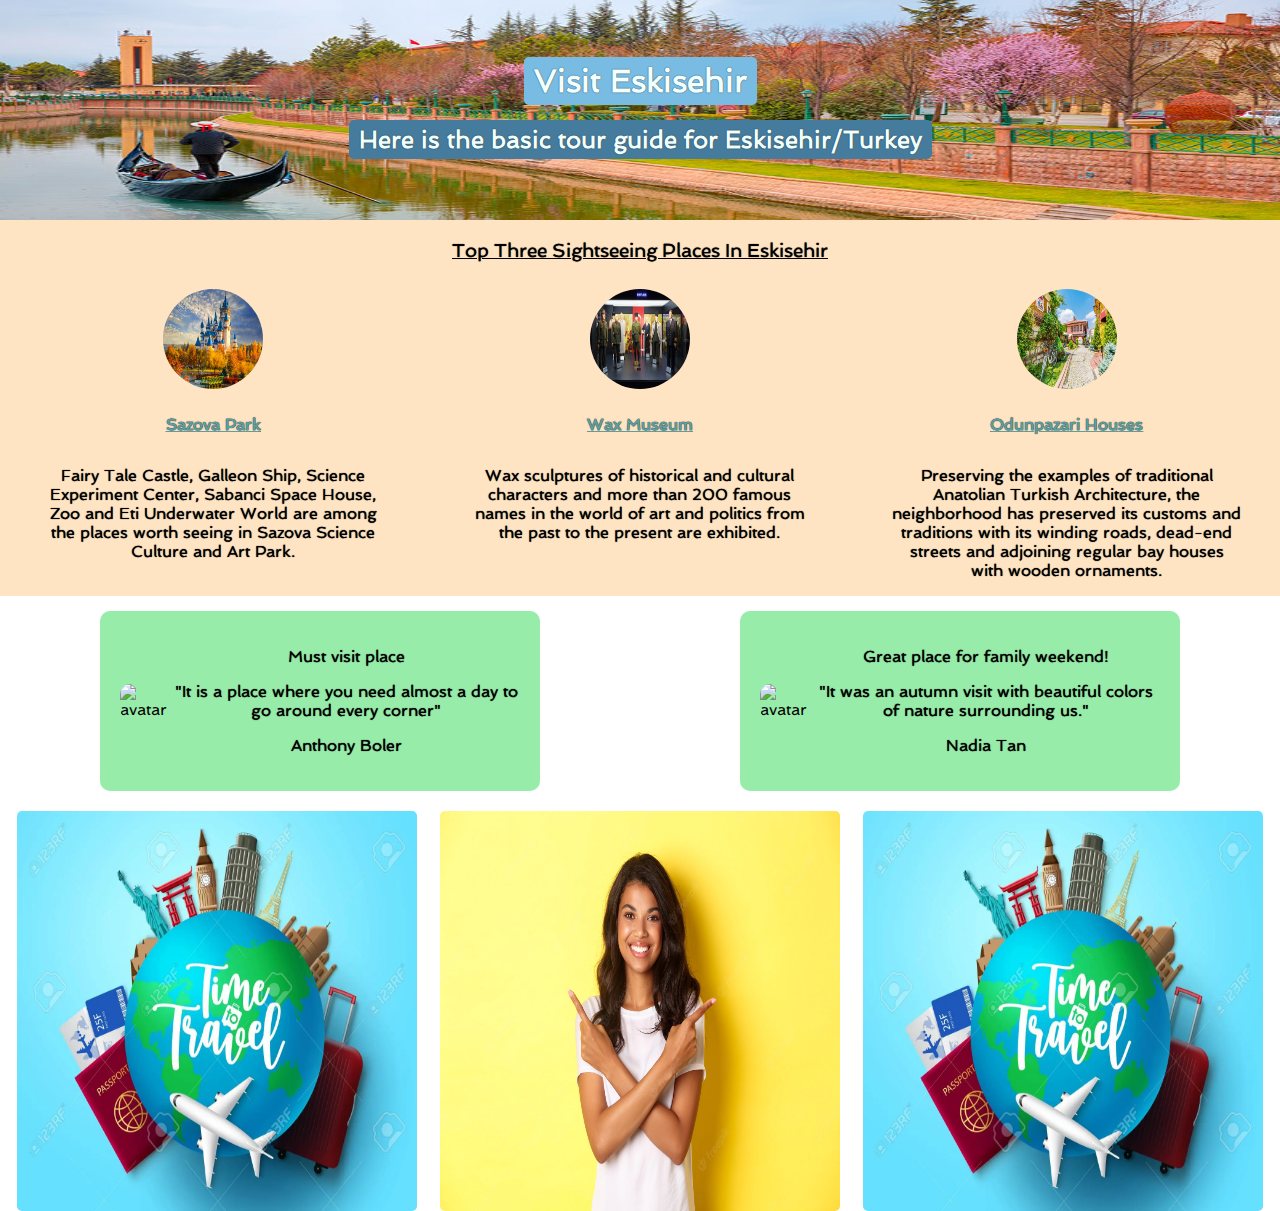
==== hometown-html-css/index.html @ 2ce04e34 "first commit" ====
<!DOCTYPE html>
<html>
    <head>
        <link rel="stylesheet" href="style.css">

        <link rel="preconnect" href="https://fonts.googleapis.com">
        <link rel="preconnect" href="https://fonts.gstatic.com" crossorigin>
        <link href="https://fonts.googleapis.com/css2?family=Spinnaker&display=swap" rel="stylesheet">
    </head>
    <body>
        <div id="header">
            <h1 id="title">Visit Eskisehir</h1>
            <h2 id="title-info">Here is the basic tour guide for Eskisehir/Turkey</h2>
        </div>
        <div id="sightseeing-section">
            <h3 id="places-title">Top Three Sightseeing Places In Eskisehir</h3>
            <div id="sightseeing-places">
                <div class="sightseeing">
                    <img class="sightseeing-img" src="images/sazova-park-castle-2.jpg" alt="sazova-park">
                    <p class="place-name">Sazova Park</p>
                    <p class="place-info">Fairy Tale Castle, Galleon Ship, Science Experiment Center, Sabanci Space House, Zoo and Eti Underwater World are among the places worth seeing in Sazova Science Culture and Art Park.</p>
                </div>
                <div div class="sightseeing">
                    <img class="sightseeing-img" src="images/wax-museum.jpg" alt="wax-museum">
                    <p class="place-name">Wax Museum</p>
                    <p class="place-info">Wax sculptures of historical and cultural characters and more than 200 famous names in the world of art and politics from the past to the present are exhibited.</p>
                </div>
                <div div class="sightseeing">
                    <img class="sightseeing-img" src="images/odunpazari-houses.webp" alt="odunpazari-houses">
                    <p class="place-name">Odunpazari Houses</p>
                    <p class="place-info">Preserving the examples of traditional Anatolian Turkish Architecture, the neighborhood has preserved its customs and traditions with its winding roads, dead-end streets and adjoining regular bay houses with wooden ornaments.</p>
                </div>
            </div>
        </div>
        <div id="comments-section">
            <div id="guideline">
                <img class="comment-avatar" src="https://media-cdn.tripadvisor.com/media/photo-l/16/00/75/70/salhamo.jpg" alt="avatar">
                <div class="comment">
                    <p>Must visit place</p>
                    <p>"It is a place where you need almost a day to go around every corner"</p>
                    <p>Anthony Boler</p>
                </div>
            </div>
            <div id="guideline">
                <img class="comment-avatar" src="https://media-cdn.tripadvisor.com/media/photo-l/21/14/3e/7d/anthony-b.jpg" alt="avatar">
                <div class="comment">
                    <p>Great place for family weekend!</p>
                    <p>"It was an autumn visit with beautiful colors of nature surrounding us."</p>
                    <p>Nadia Tan</p>
                </div>
            </div>
        </div>
        <div id="gif-section">
            <div class="gif-footer" id="gif-footer-shopping-woman"></div>
            <div id="gif-footer-hover"></div>
            <div class="gif-footer" id="gif-footer-woman-taking-photo"></div>
        </div>
        
    </body>
</html>
---- hometown-html-css/style.css ----
body {
    font-family: 'Spinnaker', sans-serif;
    text-align: center;
    margin: 0;
}

h1, h2, h3, p {
    text-shadow: 0 0 1px black;
}

#header {
    background-image: url("images/eskisehir-porsuk.jpg");
    background-size: 100% 100%;
    padding: 10px;
    display: flex;
    flex-direction: column;
    justify-content: center;
    align-items: center;
    height: 200px;
}

#title {
    background: #78bce4 ;
    padding: 5px 10px;
    border-radius: 5px;
    margin: 5px 0 10px 0;
    color: azure;
}

#title-info {
    background: #457B9D;
    padding: 5px 10px;
    border-radius: 5px;
    margin: 5px 0 10px 0;
    color: azure;
}

#places-title {
    text-decoration: underline;
    font-weight: lighter;
}

.sightseeing {
    display: flex;
    flex-direction: column;
}

.sightseeing-img {
    width: 100px;
    height: 100px;
    margin: 10px auto 10px auto;
    border-radius: 100%;
}

#sightseeing-section {
    display: flex;
    flex-direction: column;
    background-color: bisque;
}

#sightseeing-places {
    display: flex;
    justify-content: space-around;
}

.place-name {
    text-decoration: underline;
    font-weight: bolder;
    color: cadetblue;
}

.place-info {
    width: 350px;
}

#gif-section {
    display: flex;
    margin: 0 5px 0 5px;
}

.gif-footer {
    background-image: url("images/time-to-travel.webp");
    background-size: 100% 100%;
    width: 400px;
    height: 400px;
    margin: 10px auto 0 auto;
    border-radius: 5px;
}

#gif-footer-hover {
    background-image: url("images/left-right-woman.webp");
    background-size: 100% 100%;
    width: 400px;
    height: 400px;
    margin: 10px auto 0 auto;
    border-radius: 5px;
}

#gif-footer-shopping-woman:hover {
    background-image: url("https://media.giphy.com/media/RLJk7R3mvmawWdjmCq/giphy.gif");
}

#gif-footer-woman-taking-photo:hover {
    background-image: url("https://media.giphy.com/media/j5E9vHJSjBcDTXe4E4/giphy.gif");
}

#guideline {
    display: flex;
    justify-content: center;
    align-items: center;
    margin: 10px auto 10px auto;
    background-color: #98ecaa;
    width: 400px;
    border-radius: 10px;
    padding: 20px;
}

.comment-avatar {
    border-radius: 10px;
    margin-right: 5px;
}

#comments-section {
    display: flex;
    margin: 5px 0 0 0;
}
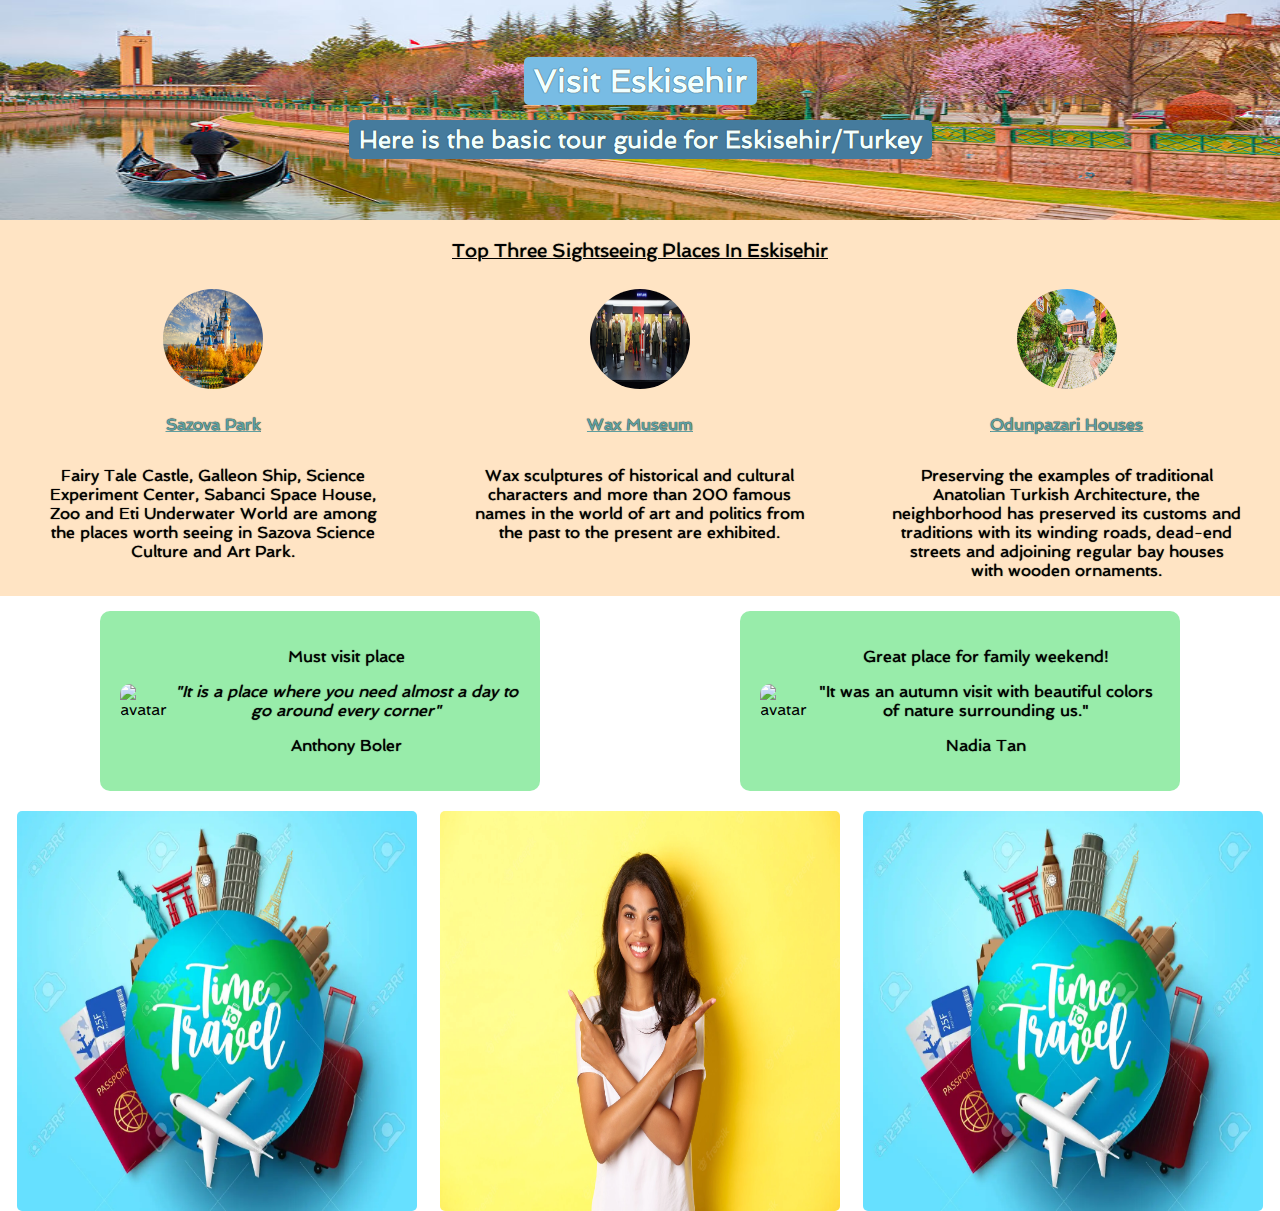
==== commit e87bc88c: "comments to italic" ====
--- a/hometown-html-css/index.html
+++ b/hometown-html-css/index.html
@@ -37,7 +37,7 @@
                 <img class="comment-avatar" src="https://media-cdn.tripadvisor.com/media/photo-l/16/00/75/70/salhamo.jpg" alt="avatar">
                 <div class="comment">
                     <p>Must visit place</p>
-                    <p>"It is a place where you need almost a day to go around every corner"</p>
+                    <p class="italic-p">"It is a place where you need almost a day to go around every corner"</p>
                     <p>Anthony Boler</p>
                 </div>
             </div>
--- a/hometown-html-css/style.css
+++ b/hometown-html-css/style.css
@@ -123,4 +123,9 @@
 #comments-section {
     display: flex;
     margin: 5px 0 0 0;
+}
+
+.italic-p {
+    font-style: italic;
+    font-weight: lighter;
 }